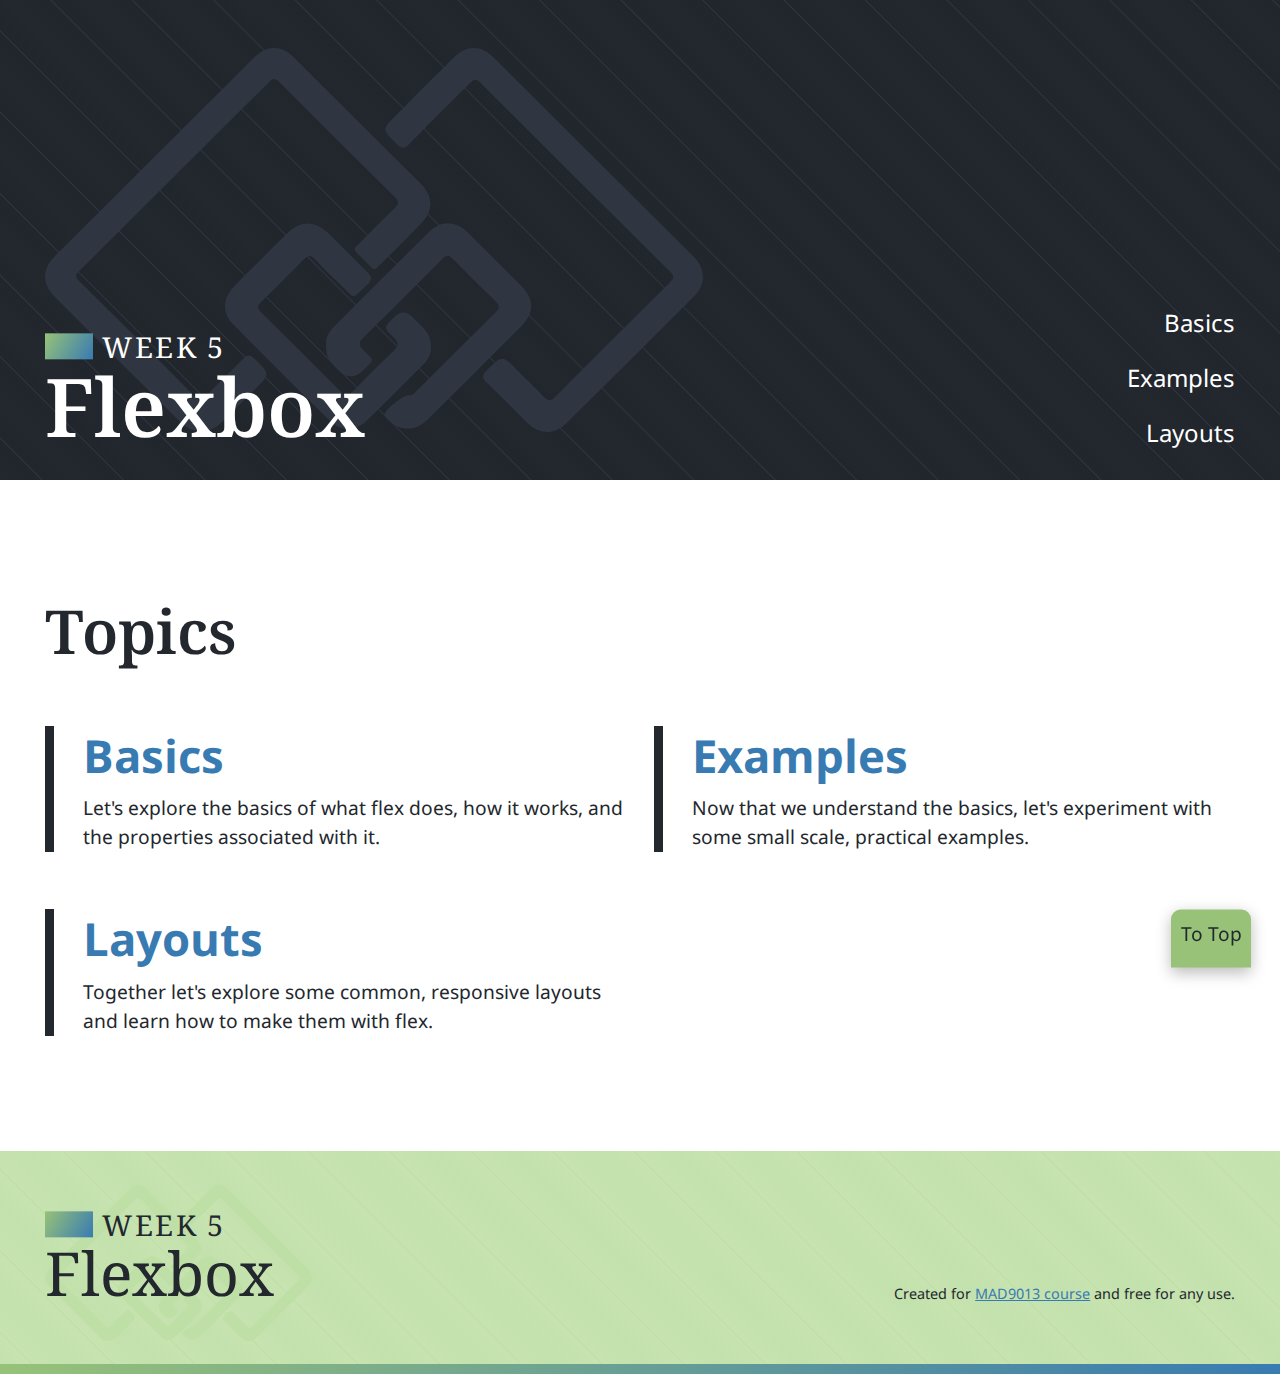
==== index.html @ 4bf7270b "Initial set-up for f2024" ====
<!DOCTYPE html>
<html lang="en">
  <head>
    <!-- Ensures that the text characters are displayed properly -->
    <meta charset="UTF-8" />

    <!-- Properly sizes content across different browser window sizes -->
    <meta name="viewport" content="width=device-width, initial-scale=1.0" />

    <!--
      The site title displayed in the browser tab.
      Also used for Search Engine Optimization (SEO),
      Google results, and accessibility tools/screen readers.
    -->
    <title>W5 - Flexbox</title>

    <!-- Loads custom supporting CSS stylesheet(s) -->
    <link rel="stylesheet" href="./css/main.css" />
    <link rel="stylesheet" href="./css/navbar-flex.css" />

    <!-- Loads Favicon -->
    <link rel="shortcut icon" href="favicon.ico" />
  </head>
  <body id="page">
    <!--
      Accessibility feature that allows users to
      quickly skip to key areas on the page.
    -->
    <ul class="skip-links">
      <li>
        <a class="skip-links__link" href="#nav">Skip to site navigation</a>
      </li>
      <li>
        <a class="skip-links__link" href="#main">Skip to main content</a>
      </li>
    </ul>

    <!--
      Main site header. Features our site logo and navigation.
    -->
    <header class="navbar navbar--tall">
      <div class="container">
        <h1 class="navbar__headline">
          <a href="/" class="navbar__logo">
            <span class="navbar__week">Week 5</span>
            <span class="navbar__title">Flexbox</span>
          </a>
        </h1>
        <button
          class="navbar__toggle"
          aria-label="Click to open mobile navigation"
        >
          <span class="navbar__tog navbar__tog--top"></span>
          <span class="navbar__tog navbar__tog--middle"></span>
          <span class="navbar__tog navbar__tog--bottom"></span>
        </button>
        <nav id="nav" class="navbar__nav">
          <ul class="navbar__list">
            <li>
              <a href="./flex-basics.html" class="navbar__link">Basics</a>
            </li>
            <li>
              <a href="./flex-examples.html" class="navbar__link">Examples</a>
            </li>
            <li>
              <a href="./flex-layouts.html" class="navbar__link">Layouts</a>
            </li>
          </ul>
        </nav>
      </div>
    </header>

    <!--
      The main contains ALL of the content unique to this page.
      Every page MUST have exactly one `main` that is a direct child of `body`.
    -->
    <main id="main">
      <section class="topic-list">
        <div class="container">
          <h2>Topics</h2>
          <ol class="topic-list__list">
            <li>
              <a href="./flex-basics.html" class="topic-list__link">
                <h3 class="topic-list__heading">Basics</h3>
                <p class="topic-list__desc">
                  Let's explore the basics of what flex does, how it works, and
                  the properties associated with it.
                </p>
              </a>
            </li>
            <li>
              <a href="./flex-examples.html" class="topic-list__link">
                <h3 class="topic-list__heading">Examples</h3>
                <p class="topic-list__desc">
                  Now that we understand the basics, let's experiment with some
                  small scale, practical examples.
                </p>
              </a>
            </li>
            <li>
              <a href="./flex-layouts.html" class="topic-list__link">
                <h3 class="topic-list__heading">Layouts</h3>
                <p class="topic-list__desc">
                  Together let's explore some common, responsive layouts and
                  learn how to make them with flex.
                </p>
              </a>
            </li>
          </ol>
        </div>
      </section>
    </main>

    <!--
      Site footer. Contains site logo and legal info.
      
      Could also contain other concluding information such
      as repeating the navigation, contact info, and more.
    -->
    <footer class="footer">
      <div class="container container--grid">
        <div class="footer__column">
          <a href="/" class="footer__logo">
            <span class="footer__week">Week 5</span>
            <span class="footer__title">Flexbox</span>
          </a>
        </div>

        <div class="footer__column footer__column--legal">
          <small>
            Created for
            <a href="https://mad9013.github.io/F2023/">MAD9013 course</a> and
            free for any use.
          </small>
        </div>
      </div>
    </footer>

    <!-- Accessibility feature: return to top button -->
    <a href="#page" class="to-top">To Top</a>

    <!--
      Adds a layer when the mobile navigation is open that
      allows users to click to the side and auto close the nav
    -->
    <div class="click-to-close"></div>

    <!-- Loads custom JavaScript file -->
    <script src="./js/main.js"></script>
  </body>
</html>
---- css/main.css ----
/* CSS Custom Properties AKA Variables */
:root {
  /* Colors */
  --color-primary: #23272e;
  --color-primary--light: #303641;
  --color-primary--dark: #21252c;
  --color-red: #d86972;
  --color-red--dark: #a94c54;
  --color-orange: #bb8b5e;
  --color-green: #97c278;
  --color-green--medium: #bedfa5;
  --color-green--light: #c3e1ad;
  --color-green--lighter: #c6e3b0;
  --color-blue: #387bb2;
  --color-blue--light: #8eb9dd;
  --color-blue--dark: #2c6593;
  --color-purple: #c678dd;
  --color-purple--dark: #9c5bb0;

  /* Fonts */
  --font-primary: "Noto Sans", sans-serif;
  --font-secondary: "Noto Serif", serif;

  /* Sizing */
  --container: 65em;
  --container--text: 40em;

  /* Standardization */
  --transition: 0.2s;
  --shadow: 0 0.25rem 0.75rem #0004;
  --shadow--large: 0 0.5rem 1.5rem #0004;
  --radius: 0.5em;
}

/* CSS Reset */

/* Box sizing rules */
*,
*::before,
*::after {
  box-sizing: border-box;
}

/* Set core root defaults */
html {
  color: var(--color-primary);
  font-family: var(--font-primary);
  line-height: 1.5;
}

html:focus-within {
  scroll-behavior: smooth;
}

/* Set core body defaults */
body {
  min-height: 100vh;
  text-rendering: optimizeSpeed;
  margin: 0;
  display: grid;
  grid-template-rows: auto auto 1fr auto;
}

/* Update default margin */
h1,
h2,
h3,
h4,
h5,
h6,
p,
figure,
blockquote,
ol,
ul,
dl,
dd {
  margin: 0 0 1.5rem;
}

/* Remove list styles on ul, ol elements with a list role, which suggests default styling will be removed */
ul[role="list"],
ol[role="list"] {
  list-style: none;
}

/* A elements that don't have a class get default styles */
a:not([class]) {
  text-decoration-skip-ink: auto;
  color: var(--color-blue);
  transition: all var(--transition);
}

a:not([class]):hover,
a:not([class]):focus-visible {
  color: var(--color-red);
}

/* Make images easier to work with */
img,
picture,
svg {
  max-width: 100%;
  display: block;
}

svg {
  fill: currentColor;
}

svg:not(:root) {
  overflow: hidden;
}

/* Inherit fonts for inputs and buttons */
input,
button,
textarea,
select {
  font: inherit;
}

/* Remove all animations, transitions and smooth scroll for people that prefer not to see them */
@media (prefers-reduced-motion: reduce) {
  html:focus-within {
    scroll-behavior: auto;
  }

  *,
  *::before,
  *::after {
    animation-duration: 0.01ms !important;
    animation-iteration-count: 1 !important;
    transition-duration: 0.01ms !important;
    scroll-behavior: auto !important;
  }
}

/* ---------- Accessibility ---------- */

/* Focus Highlights */
*:focus-visible {
  outline: 0.125rem solid var(--color-blue);
  outline-offset: 0.125rem;
}

/* Skip Links */

.skip-links {
  padding: 0;
  margin: 0;
  list-style-type: none;
}

.skip-links__link {
  position: absolute;
  top: -10rem;
  left: 0.5rem;
  background-color: var(--color-green);
  color: var(--color-primary);
  padding: 0.75rem 1.5rem;
  text-decoration: none;
  border-radius: var(--radius);
}

.skip-links__link:focus {
  top: 0.5rem;
}

/* To Top */

.to-top {
  position: fixed;
  bottom: -0.5rem;
  right: 1.5rem;
  background-color: var(--color-green);
  color: var(--color-primary);
  padding: 0.5rem 0.5rem 1rem;
  border-radius: 0.5rem 0.5rem 0 0;
  text-decoration: none;
  box-shadow: var(--shadow);
  translate: 0 100%;
  transition: translate var(--transition), bottom var(--transition);
}

.to-top.visible {
  translate: 0;
}

.to-top:hover,
.to-top:focus-visible {
  bottom: 0;
  color: #000;
  translate: 0;
}

/* Screen reader only text */

.screen-reader-text,
.srt {
  position: absolute;
  clip-path: polygon(0 0, 0.1% 0, 0.1% 0.1%, 0 0.1%);
}

/* ---------- Typography ---------- */

/* Fonts */

@font-face {
  font-family: "Noto Sans";
  src: url("../fonts/NotoSans-Regular.ttf");
  font-weight: 400;
  font-style: normal;
}

@font-face {
  font-family: "Noto Sans";
  src: url("../fonts/NotoSans-Italic.ttf");
  font-weight: 400;
  font-style: italic;
}

@font-face {
  font-family: "Noto Sans";
  src: url("../fonts/NotoSans-Bold.ttf");
  font-weight: 700;
  font-style: normal;
}

@font-face {
  font-family: "Noto Sans";
  src: url("../fonts/NotoSans-BoldItalic.ttf");
  font-weight: 700;
  font-style: italic;
}

@font-face {
  font-family: "Noto Serif";
  src: url("../fonts/NotoSerif-Regular.ttf");
  font-weight: 400;
  font-style: normal;
}

@font-face {
  font-family: "Noto Serif";
  src: url("../fonts/NotoSerif-Italic.ttf");
  font-weight: 400;
  font-style: italic;
}

@font-face {
  font-family: "Noto Serif";
  src: url("../fonts/NotoSerif-SemiBold.ttf");
  font-weight: 600;
  font-style: normal;
}

@font-face {
  font-family: "Noto Serif";
  src: url("../fonts/NotoSerif-SemiBoldItalic.ttf");
  font-weight: 600;
  font-style: italic;
}

/* Type Hierarchy */

h1,
.heading-1 {
  font-size: 1.802rem;
  font-family: var(--font-secondary);
  line-height: 1.1;
}

h2,
.heading-2 {
  font-size: 1.602rem;
  font-family: var(--font-secondary);
  line-height: 1.2;
}

h3,
.heading-3 {
  font-size: 1.424rem;
  margin-bottom: 0.75rem;
  line-height: 1.3;
  color: var(--color-blue);
}

h4,
.heading-4 {
  font-size: 1.266rem;
  margin-bottom: 0;
  text-transform: uppercase;
}

h5,
.heading-5 {
  font-size: 1.125rem;
  border-bottom: 0.0625rem solid var(--color-blue);
}

h6 {
  font-size: 1rem;
  font-family: var(--font-secondary);
}

small,
.text_small {
  font-size: 0.889rem;
}

@media only screen and (min-width: 45em) {
  html {
    font-size: 110%;
  }

  h1,
  .heading-1 {
    font-size: 3.052rem;
  }

  h2,
  .heading-2 {
    font-size: 2.441rem;
  }

  h3,
  .heading-3 {
    font-size: 1.953rem;
  }

  h4,
  .heading-4 {
    font-size: 1.563rem;
  }

  h5,
  .heading-5 {
    font-size: 1.25rem;
  }

  small,
  .text_small {
    font-size: 0.8rem;
  }
}

@media only screen and (min-width: 60em) {
  html {
    font-size: 120%;
  }

  h1,
  .heading-1 {
    font-size: 4.209rem;
  }

  h2,
  .heading-2 {
    font-size: 3.157rem;
  }

  h3,
  .heading-3 {
    font-size: 2.369rem;
  }

  h4,
  .heading-4 {
    font-size: 1.777rem;
  }

  h5,
  .heading-5 {
    font-size: 1.333rem;
  }

  small,
  .text_small {
    font-size: 0.75rem;
  }
}

/* ---------- Layout ---------- */

/* Containers */

.container {
  width: min(100%, var(--container));
  margin: 0 auto;
  padding-left: 1.5rem;
  padding-right: 1.5rem;
}

.container--text {
  width: min(100%, var(--container--text));
}

.container--grid {
  display: grid;
  grid-template-columns: repeat(12, 1fr);
  gap: 1.5rem;
}

.container--grid > * {
  grid-column: 1 / -1;
}

.w-1-4 {
  width: 25%;
}

.w-1-2 {
  width: 50%;
}

.w-3-4 {
  width: 75%;
}

/* Setting default spacing for all section elements */

main > section {
  padding-top: 1.5rem;
  padding-bottom: 1.5rem;
}

main > section:first-of-type {
  padding-top: 3rem;
  padding-bottom: 1.5rem;
}

main > section:last-of-type {
  padding-top: 1.5rem;
  padding-bottom: 3rem;
}

main > section:first-of-type:last-of-type {
  padding-top: 3rem;
  padding-bottom: 3rem;
}

main + aside {
  padding-top: 3rem;
  padding-bottom: 3rem;
  background-color: var(--color-blue--light);
}

main + aside p:last-child {
  margin: 0;
}

main + aside a:not([class]) {
  color: var(--color-primary);
}

@media only screen and (min-width: 45em) {
  main > section {
    padding-top: 2.25rem;
    padding-bottom: 2.25rem;
  }

  main > section:first-of-type {
    padding-top: 4.5rem;
    padding-bottom: 2.25rem;
  }

  main > section:last-of-type {
    padding-top: 2.25rem;
    padding-bottom: 4.5rem;
  }

  main > section:first-of-type:last-of-type {
    padding-top: 4.5rem;
    padding-bottom: 4.5rem;
  }

  main + aside {
    padding-top: 4.5rem;
    padding-bottom: 4.5rem;
  }
}

@media only screen and (min-width: 60em) {
  main > section {
    padding-top: 3rem;
    padding-bottom: 3rem;
  }

  main > section:first-of-type {
    padding-top: 6rem;
    padding-bottom: 3rem;
  }

  main > section:last-of-type {
    padding-top: 3rem;
    padding-bottom: 6rem;
  }

  main > section:first-of-type:last-of-type {
    padding-top: 6rem;
    padding-bottom: 6rem;
  }

  main + aside {
    padding-top: 6rem;
    padding-bottom: 6rem;
  }
}

main > section > .container > h2 {
  margin-bottom: 3rem;
}

main > section > .container > h3 {
  margin-top: 3rem;
}

/* ---------- Utility ---------- */

code {
  padding: 0.25em 0.5em;
  color: #222;
  background-color: #0002;
  border: 0.0625em solid #0002;
  border-radius: var(--radius);
  white-space: nowrap;
  font-size: 0.875em;
}

/* ---------- Patterns/Components ---------- */

/* Button */
.btn {
  /* common styles */
  display: inline-block;
  padding: 0.55em 1.5em 0.5em;
  background-color: var(--color-blue);
  border: 0.125rem solid var(--color-blue);
  color: #fff;
  border-radius: var(--radius);
  box-shadow: var(--shadow);
  text-align: center;
  transition: all var(--transition);

  /* link necessary styles */
  text-decoration: none;

  /* button necessary styles */
  cursor: pointer;
  font-family: inherit;
  font-size: inherit;
}

.btn:hover,
.btn:focus {
  background-color: var(--color-blue--dark);
  border-color: var(--color-blue--dark);
  color: #fff;
}

/* Navbar */

.navbar {
  background-color: var(--color-primary);
  background-image: repeating-linear-gradient(
    45deg,
    var(--color-primary),
    var(--color-primary--dark) 1.5rem,
    var(--color-primary--light) 1.55rem,
    var(--color-primary--dark) 1.6rem,
    var(--color-primary) 3rem
  );
  /* background-image: url("../images/logo.svg"),
    repeating-linear-gradient(
      120deg,
      var(--color-primary),
      var(--color-primary--dark) 1.5rem,
      var(--color-primary--light) 1.55rem,
      var(--color-primary--dark) 1.6rem,
      var(--color-primary) 3rem
    );
  background-repeat: no-repeat, repeat;
  background-size: auto 80%, auto;
  background-position: 1.5rem center, center; */
  position: sticky;
  top: 0;
  z-index: 1000;
}

.navbar .container {
  background-image: url("../images/logo-navbar.svg");
  background-repeat: no-repeat;
  background-size: auto 80%;
  background-position: 1.5rem center;
}

.navbar__headline {
  margin: 0;
  display: block;
  font-size: 1.802rem;
  font-family: var(--font-secondary);
  position: relative;
  z-index: 1;
  line-height: 1.1;
}

.navbar__logo {
  display: block;
  color: #fff;
  text-decoration: none;
}

.navbar__week {
  --dash-width: 1.5rem;
  display: block;
  font-size: 1rem;
  font-weight: 400;
  text-transform: uppercase;
  letter-spacing: 0.125rem;
  padding-left: calc(var(--dash-width) + 0.5rem);
  position: relative;
}

.navbar__week::before {
  content: " ";
  position: absolute;
  top: 50%;
  left: 0;
  translate: 0 -50%;
  width: var(--dash-width);
  height: 80%;
  background-image: linear-gradient(
    120deg,
    var(--color-green),
    var(--color-blue)
  );
}

.navbar__toggle {
  width: 2.5rem;
  height: 2rem;
  background-color: transparent;
  border: 0;
  cursor: pointer;
  padding: 0;
  display: inline-flex;
  flex-direction: column;
  justify-content: space-between;
  position: relative;
  z-index: 1;
}

.navbar__tog {
  background-color: #fff;
  display: block;
  width: 100%;
  height: 0.3125rem;
  position: relative;
  transition: top var(--transition), bottom var(--transition),
    transform var(--transition), opacity var(--transition);
}

.navbar__tog--top {
  top: 0;
}
.navbar__tog--bottom {
  bottom: 0;
}

.open .navbar__tog--top {
  top: 50%;
  transform: translate(0, -50%) rotate(45deg);
}

.open .navbar__tog--middle {
  opacity: 0;
}

.open .navbar__tog--bottom {
  bottom: 50%;
  transform: translate(0, 50%) rotate(-45deg);
}

.navbar__nav {
  position: absolute;
  padding: calc(6.08229375rem + 1.5rem) 1.5rem 2rem;
  top: 0;
  right: 0;
  width: 50%;
  height: 100dvh;
  height: 100vh;
  background-color: var(--color-primary);
  box-shadow: var(--shadow--large);
  translate: 100%;
  transition: translate var(--transition);
}

.open .navbar__nav {
  translate: 0;
}

.navbar__nav::after {
  content: " ";
  position: absolute;
  bottom: 0;
  left: 0;
  width: 100%;
  height: 0.5rem;
  background-image: linear-gradient(
    120deg,
    var(--color-green),
    var(--color-blue)
  );
}

.navbar__list {
  padding: 0;
  margin: 0;
  list-style-type: none;
  text-align: right;
  display: grid;
  gap: 1rem;
}

.navbar__link {
  color: #fff;
  font-size: 1.25rem;
  display: inline-block;
  text-decoration-thickness: 0.175rem;
  text-decoration-color: transparent;
  transition: all var(--transition);
}

.navbar__link[aria-current="page"],
.navbar__link:hover,
.navbar__link:focus-visible {
  text-decoration-color: var(--color-green);
}

@media only screen and (min-width: 45em) {
  .navbar__week {
    --dash-width: 2rem;
  }
}

@media only screen and (min-width: 60em) {
  .navbar--tall {
    position: static;
  }

  .navbar--tall .navbar__headline {
    font-size: 4.209rem;
  }

  .navbar--tall .navbar__week {
    --dash-width: 2.5rem;
    font-size: 1.5rem;
  }

  .navbar--tall .navbar__toggle {
    display: none;
  }

  .navbar--tall .navbar__nav {
    position: unset;
    padding: unset;
    top: unset;
    right: unset;
    width: unset;
    height: unset;
    background-color: unset;
    box-shadow: unset;
    translate: unset;
    transition: unset;
    white-space: nowrap;
  }

  .navbar:not(.navbar--tall) .navbar__nav {
    width: 100%;
    translate: 0;
    opacity: 0;
    pointer-events: none;
    transition: opacity var(--transition);
    background: repeating-linear-gradient(
      120deg,
      var(--color-primary),
      var(--color-primary--dark) 1.5rem,
      var(--color-primary--light) 1.55rem,
      var(--color-primary--dark) 1.6rem,
      var(--color-primary) 3rem
    );
  }

  .navbar:not(.navbar--tall).open .navbar__nav {
    opacity: 1;
    pointer-events: all;
  }

  .navbar:not(.navbar--tall) .navbar__list {
    width: min(100%, var(--container));
    margin: 0 auto;
    padding-left: 1.5rem;
    padding-right: 1.5rem;
  }

  .navbar--tall .navbar__nav::after {
    display: none;
  }
}

/* Footer */

.footer {
  background-color: var(--color-green--light);
  background: repeating-linear-gradient(
    45deg,
    var(--color-green--light),
    var(--color-green--lighter) 1.5rem,
    var(--color-green--medium) 1.55rem,
    var(--color-green--lighter) 1.6rem,
    var(--color-green--light) 3rem
  );
  position: relative;
}

.footer::after {
  content: " ";
  position: absolute;
  bottom: 0;
  left: 0;
  width: 100%;
  height: 0.5rem;
  background-image: linear-gradient(
    120deg,
    var(--color-green),
    var(--color-blue)
  );
}

.footer .container {
  background-image: url("../images/logo-footer.svg");
  background-repeat: no-repeat;
  background-size: auto calc(100% - 3.5rem);
  background-position: 1.5rem center;
  padding: 3rem 1.5rem 3.5rem;
}

.footer__logo {
  display: inline-block;
  color: var(--color-primary);
  text-decoration: none;
  font-family: var(--font-secondary);
  font-size: 1.602rem;
  line-height: 1.1;
}

.footer__week {
  --dash-width: 1.5rem;
  display: block;
  font-size: 1rem;
  font-weight: 400;
  text-transform: uppercase;
  letter-spacing: 0.125rem;
  padding-left: calc(var(--dash-width) + 0.5rem);
  position: relative;
}

.footer__week::before {
  content: " ";
  position: absolute;
  top: 50%;
  left: 0;
  translate: 0 -50%;
  width: var(--dash-width);
  height: 80%;
  /* background-color: var(--color-green); */
  background-image: linear-gradient(
    120deg,
    var(--color-green),
    var(--color-blue)
  );
}

@media only screen and (min-width: 45em) {
  .footer .container {
    align-items: end;
  }

  .footer__logo {
    font-size: 2.441rem;
  }

  .footer__week {
    --dash-width: 2rem;
  }

  .footer__column {
    grid-column: span 6;
  }

  .footer__column--legal {
    text-align: right;
  }
}

@media only screen and (min-width: 60em) {
  .footer__logo {
    font-size: 3.157rem;
  }

  .footer__week {
    --dash-width: 2.5rem;
    font-size: 1.5rem;
  }
}

/* Click to close */

.click-to-close {
  position: fixed;
  inset: 0;
  background-color: #000a;
  pointer-events: none;
  opacity: 0;
  transition: opacity var(--transition);
}

.click-to-close.open {
  pointer-events: all;
  opacity: 1;
}

/* Topic List */

.topic-list__list {
  padding: 0;
  margin: 0;
  list-style-type: none;
  display: grid;
  gap: 1.5rem;
}

.topic-list__list li {
  display: flex;
}

.topic-list__link {
  display: block;
  text-decoration: none;
  color: var(--color-primary);
  padding-left: 1.5rem;
  border-left: 0.5rem solid var(--color-primary);
  position: relative;
}

.topic-list__link::before {
  content: " ";
  width: 0.5rem;
  height: 0;
  position: absolute;
  left: -0.5rem;
  top: 0;
  background-image: linear-gradient(
    120deg,
    var(--color-green),
    var(--color-blue)
  );
  transition: height var(--transition);
}

.topic-list__link:hover::before,
.topic-list__link:focus::before {
  height: 100%;
}

.topic-list__heading {
  margin-bottom: 0.5rem;
  text-decoration: underline;
  text-decoration-thickness: 0.25rem;
  text-decoration-color: transparent;
  transition: text-decoration var(--transition);
}

.topic-list__link:hover .topic-list__heading,
.topic-list__link:focus .topic-list__heading {
  text-decoration-color: var(--color-green);
}

.topic-list__desc {
  margin: 0;
}

@media only screen and (min-width: 45em) {
  .topic-list__list {
    grid-template-columns: 1fr 1fr;
    row-gap: 3rem;
    grid-auto-rows: 1fr;
  }
}

/* Banner */

.banner {
  background-color: var(--color-green);
  padding: 6rem 0 1.5rem;
}

.banner__headline {
  margin: 0;
}

.banner__headline:not(:last-child) {
  margin-bottom: 1.5rem;
}

/* Instructor Comment */

.ic {
  margin: 1.5rem 0;
  padding: 1.5rem;
  background-color: var(--color-blue);
  color: #fff;
  border: 0.0625rem solid var(--color-blue--dark);
  display: inline-block;
  border-radius: var(--radius) var(--radius) var(--radius) 0.125rem;
  box-shadow: var(--shadow);
  max-width: 30rem;
}

.ic :last-child {
  margin-bottom: 0;
}

.ic cite {
  font-style: normal;
  font-weight: bold;
  font-family: var(--font-secondary);
}

.ic a {
  color: #fff;
}

.ic a:hover,
.ic a:focus {
  color: #ffffffaa;
}

@media only screen and (min-width: 90em) {
  .ic {
    margin-left: -5rem;
  }
}

/* ---------- Tutorial Helpers ---------- */

/* Box Base */

.box {
  display: inline-flex;
  align-items: center;
  justify-content: center;
  color: var(--color-primary);
  border: 0.25rem solid var(--color-green--lighter);
  background-color: var(--color-green);
  text-transform: uppercase;
  border-radius: var(--radius);
}

/* Parent */
.parent {
  border: 0.25rem dashed #ccc;
  border-radius: 0.5rem;
  padding: 1rem;
}

/* Flex basics */

.flex-item {
  padding: 1.5rem;
  border: 0.25rem solid var(--color-green);
  background-color: var(--color-green--lighter);
  border-radius: var(--radius);
}

.flex-item:nth-child(2) {
  border-color: var(--color-blue--dark);
  background-color: var(--color-blue);
  color: #fff;
}

.flex-item:nth-child(3) {
  border-color: var(--color-red--dark);
  background-color: var(--color-red);
}

.flex-item:nth-child(4) {
  border-color: var(--color-purple--dark);
  background-color: var(--color-purple);
}

/* Flex layouts */

.card {
  display: block;
  width: 100%;
  border-radius: var(--radius);
  overflow: hidden;
  box-shadow: var(--shadow);
  text-decoration: none;
  color: var(--color-primary);
  transition: all var(--transition);
}

.card:hover,
.card:focus-visible {
  box-shadow: var(--shadow--large);
}

.card:hover .btn,
.card:focus-visible .btn {
  background-color: var(--color-blue--dark);
  border-color: var(--color-blue--dark);
  color: #fff;
}

.card__content {
  padding: 1rem;
}

.card__title {
  font-size: 1.266rem;
}
@media only screen and (min-width: 45em) {
  .card__title {
    font-size: 1.563rem;
  }
}

@media only screen and (min-width: 60em) {
  .card__title {
    font-size: 1.777rem;
  }
}
---- css/navbar-flex.css ----
.navbar .container {
  display: flex;
  justify-content: space-between;
  align-items: center;
  gap: 1.5rem;
  padding-top: 1.5rem;
  padding-bottom: 1.5rem;
}

@media only screen and (min-width: 60em) {
  .navbar--tall .container {
    min-height: 25rem;
    align-items: end;
    gap: 3rem;
  }
}
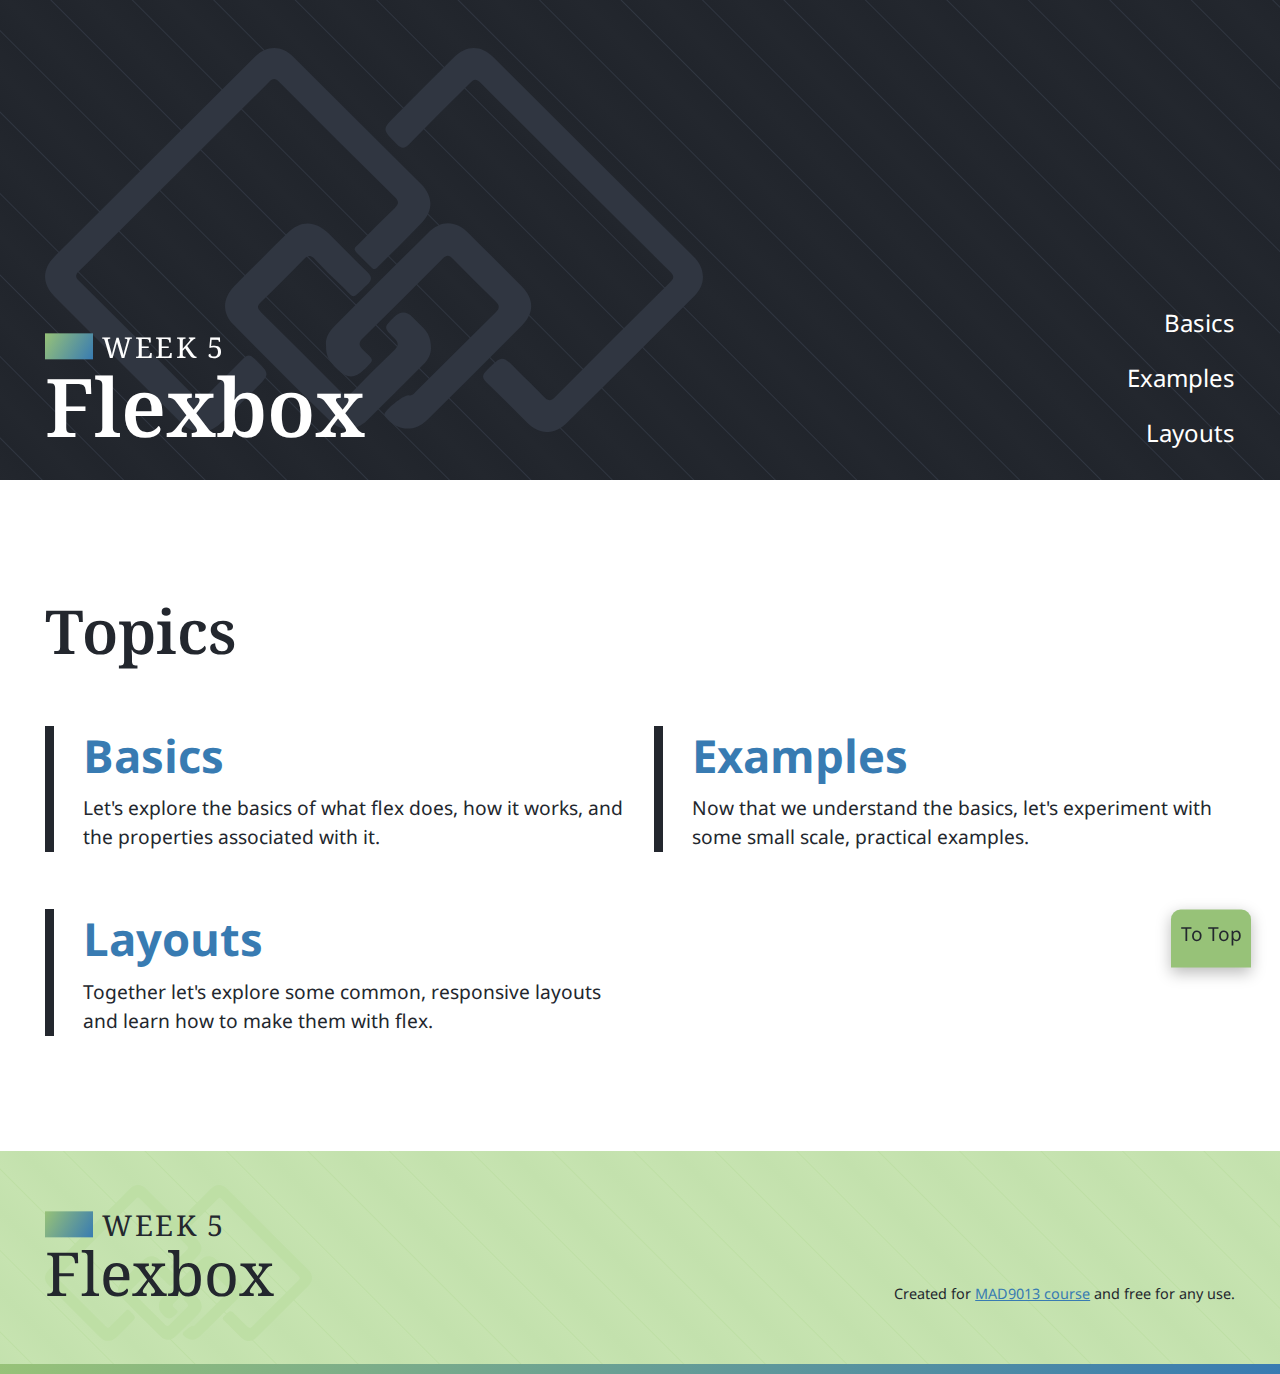
==== commit 66a677c8: "Update links to f2024" ====
--- a/index.html
+++ b/index.html
@@ -129,7 +129,7 @@
         <div class="footer__column footer__column--legal">
           <small>
             Created for
-            <a href="https://mad9013.github.io/F2023/">MAD9013 course</a> and
+            <a href="https://mad9013.github.io/f2024/">MAD9013 course</a> and
             free for any use.
           </small>
         </div>
--- a/css/main.css
+++ b/css/main.css
@@ -15,7 +15,6 @@
   --color-blue--light: #8eb9dd;
   --color-blue--dark: #2c6593;
   --color-purple: #c678dd;
-  --color-purple--dark: #9c5bb0;
 
   /* Fonts */
   --font-primary: "Noto Sans", sans-serif;
@@ -32,7 +31,12 @@
   --radius: 0.5em;
 }
 
-/* CSS Reset */
+/*
+
+CSS Reset
+Adapted from: https://piccalil.li/blog/a-more-modern-css-reset/
+
+*/
 
 /* Box sizing rules */
 *,
@@ -41,27 +45,17 @@
   box-sizing: border-box;
 }
 
-/* Set core root defaults */
+/* Prevent font size inflation */
 html {
+  -moz-text-size-adjust: none;
+  -webkit-text-size-adjust: none;
+  text-size-adjust: none;
   color: var(--color-primary);
   font-family: var(--font-primary);
   line-height: 1.5;
 }
 
-html:focus-within {
-  scroll-behavior: smooth;
-}
-
-/* Set core body defaults */
-body {
-  min-height: 100vh;
-  text-rendering: optimizeSpeed;
-  margin: 0;
-  display: grid;
-  grid-template-rows: auto auto 1fr auto;
-}
-
-/* Update default margin */
+/* Remove default margin in favour of better control in authored CSS */
 h1,
 h2,
 h3,
@@ -84,6 +78,31 @@
   list-style: none;
 }
 
+/* Set core body defaults */
+body {
+  min-height: 100vh;
+  margin: 0;
+}
+
+/* Set shorter line heights on headings and interactive elements */
+h1,
+h2,
+h3,
+h4,
+button,
+input,
+label {
+  line-height: 1.1;
+}
+
+/* Balance text wrapping on headings */
+h1,
+h2,
+h3,
+h4 {
+  text-wrap: balance;
+}
+
 /* A elements that don't have a class get default styles */
 a:not([class]) {
   text-decoration-skip-ink: auto;
@@ -93,7 +112,7 @@
 
 a:not([class]):hover,
 a:not([class]):focus-visible {
-  color: var(--color-red);
+  color: var(--color-green);
 }
 
 /* Make images easier to work with */
@@ -117,7 +136,18 @@
 button,
 textarea,
 select {
-  font: inherit;
+  font-family: inherit;
+  font-size: inherit;
+}
+
+/* Make sure textareas without a rows attribute are not tiny */
+textarea:not([rows]) {
+  min-height: 10em;
+}
+
+/* Anything that has been anchored to should have extra scroll margin */
+:target {
+  scroll-margin-block: 5ex;
 }
 
 /* Remove all animations, transitions and smooth scroll for people that prefer not to see them */
@@ -281,7 +311,7 @@
 h3,
 .heading-3 {
   font-size: 1.424rem;
-  margin-bottom: 0.75rem;
+  margin-block-end: 0.75rem;
   line-height: 1.3;
   color: var(--color-blue);
 }
@@ -289,14 +319,14 @@
 h4,
 .heading-4 {
   font-size: 1.266rem;
-  margin-bottom: 0;
+  margin-block-end: 0;
   text-transform: uppercase;
 }
 
 h5,
 .heading-5 {
   font-size: 1.125rem;
-  border-bottom: 0.0625rem solid var(--color-blue);
+  border-block-end: 0.0625rem solid var(--color-blue);
 }
 
 h6 {
@@ -388,8 +418,7 @@
 .container {
   width: min(100%, var(--container));
   margin: 0 auto;
-  padding-left: 1.5rem;
-  padding-right: 1.5rem;
+  padding-inline: 1.5rem;
 }
 
 .container--text {
@@ -421,28 +450,28 @@
 /* Setting default spacing for all section elements */
 
 main > section {
-  padding-top: 1.5rem;
-  padding-bottom: 1.5rem;
+  padding-block-start: 1.5rem;
+  padding-block-end: 1.5rem;
 }
 
 main > section:first-of-type {
-  padding-top: 3rem;
-  padding-bottom: 1.5rem;
+  padding-block-start: 3rem;
+  padding-block-end: 1.5rem;
 }
 
 main > section:last-of-type {
-  padding-top: 1.5rem;
-  padding-bottom: 3rem;
+  padding-block-start: 1.5rem;
+  padding-block-end: 3rem;
 }
 
 main > section:first-of-type:last-of-type {
-  padding-top: 3rem;
-  padding-bottom: 3rem;
+  padding-block-start: 3rem;
+  padding-block-end: 3rem;
 }
 
 main + aside {
-  padding-top: 3rem;
-  padding-bottom: 3rem;
+  padding-block-start: 3rem;
+  padding-block-end: 3rem;
   background-color: var(--color-blue--light);
 }
 
@@ -456,64 +485,64 @@
 
 @media only screen and (min-width: 45em) {
   main > section {
-    padding-top: 2.25rem;
-    padding-bottom: 2.25rem;
+    padding-block-start: 2.25rem;
+    padding-block-end: 2.25rem;
   }
 
   main > section:first-of-type {
-    padding-top: 4.5rem;
-    padding-bottom: 2.25rem;
+    padding-block-start: 4.5rem;
+    padding-block-end: 2.25rem;
   }
 
   main > section:last-of-type {
-    padding-top: 2.25rem;
-    padding-bottom: 4.5rem;
+    padding-block-start: 2.25rem;
+    padding-block-end: 4.5rem;
   }
 
   main > section:first-of-type:last-of-type {
-    padding-top: 4.5rem;
-    padding-bottom: 4.5rem;
+    padding-block-start: 4.5rem;
+    padding-block-end: 4.5rem;
   }
 
   main + aside {
-    padding-top: 4.5rem;
-    padding-bottom: 4.5rem;
+    padding-block-start: 4.5rem;
+    padding-block-end: 4.5rem;
   }
 }
 
 @media only screen and (min-width: 60em) {
   main > section {
-    padding-top: 3rem;
-    padding-bottom: 3rem;
+    padding-block-start: 3rem;
+    padding-block-end: 3rem;
   }
 
   main > section:first-of-type {
-    padding-top: 6rem;
-    padding-bottom: 3rem;
+    padding-block-start: 6rem;
+    padding-block-end: 3rem;
   }
 
   main > section:last-of-type {
-    padding-top: 3rem;
-    padding-bottom: 6rem;
+    padding-block-start: 3rem;
+    padding-block-end: 6rem;
   }
 
   main > section:first-of-type:last-of-type {
-    padding-top: 6rem;
-    padding-bottom: 6rem;
+    padding-block-start: 6rem;
+    padding-block-end: 6rem;
   }
 
   main + aside {
-    padding-top: 6rem;
-    padding-bottom: 6rem;
+    padding-block-start: 6rem;
+    padding-block-end: 6rem;
   }
 }
 
 main > section > .container > h2 {
-  margin-bottom: 3rem;
+  margin-block-end: 3rem;
 }
 
 main > section > .container > h3 {
-  margin-top: 3rem;
+  margin-block-start: 3rem;
 }
 
 /* ---------- Utility ---------- */
@@ -618,7 +647,7 @@
   font-weight: 400;
   text-transform: uppercase;
   letter-spacing: 0.125rem;
-  padding-left: calc(var(--dash-width) + 0.5rem);
+  padding-inline-start: calc(var(--dash-width) + 0.5rem);
   position: relative;
 }
 
@@ -800,8 +829,8 @@
   .navbar:not(.navbar--tall) .navbar__list {
     width: min(100%, var(--container));
     margin: 0 auto;
-    padding-left: 1.5rem;
-    padding-right: 1.5rem;
+    padding-inline-start: 1.5rem;
+    padding-inline-end: 1.5rem;
   }
 
   .navbar--tall .navbar__nav::after {
@@ -862,7 +891,7 @@
   font-weight: 400;
   text-transform: uppercase;
   letter-spacing: 0.125rem;
-  padding-left: calc(var(--dash-width) + 0.5rem);
+  padding-inline-start: calc(var(--dash-width) + 0.5rem);
   position: relative;
 }
 
@@ -949,8 +978,8 @@
   display: block;
   text-decoration: none;
   color: var(--color-primary);
-  padding-left: 1.5rem;
-  border-left: 0.5rem solid var(--color-primary);
+  padding-inline-start: 1.5rem;
+  border-inline-start: 0.5rem solid var(--color-primary);
   position: relative;
 }
 
@@ -975,7 +1004,7 @@
 }
 
 .topic-list__heading {
-  margin-bottom: 0.5rem;
+  margin-block-end: 0.5rem;
   text-decoration: underline;
   text-decoration-thickness: 0.25rem;
   text-decoration-color: transparent;
@@ -1011,7 +1040,7 @@
 }
 
 .banner__headline:not(:last-child) {
-  margin-bottom: 1.5rem;
+  margin-block-end: 1.5rem;
 }
 
 /* Instructor Comment */
@@ -1029,7 +1058,7 @@
 }
 
 .ic :last-child {
-  margin-bottom: 0;
+  margin-block-end: 0;
 }
 
 .ic cite {
@@ -1049,7 +1078,7 @@
 
 @media only screen and (min-width: 90em) {
   .ic {
-    margin-left: -5rem;
+    margin-inline-start: -5rem;
   }
 }
 
--- a/css/navbar-flex.css
+++ b/css/navbar-flex.css
@@ -3,8 +3,8 @@
   justify-content: space-between;
   align-items: center;
   gap: 1.5rem;
-  padding-top: 1.5rem;
-  padding-bottom: 1.5rem;
+  padding-block-start: 1.5rem;
+  padding-block-end: 1.5rem;
 }
 
 @media only screen and (min-width: 60em) {
